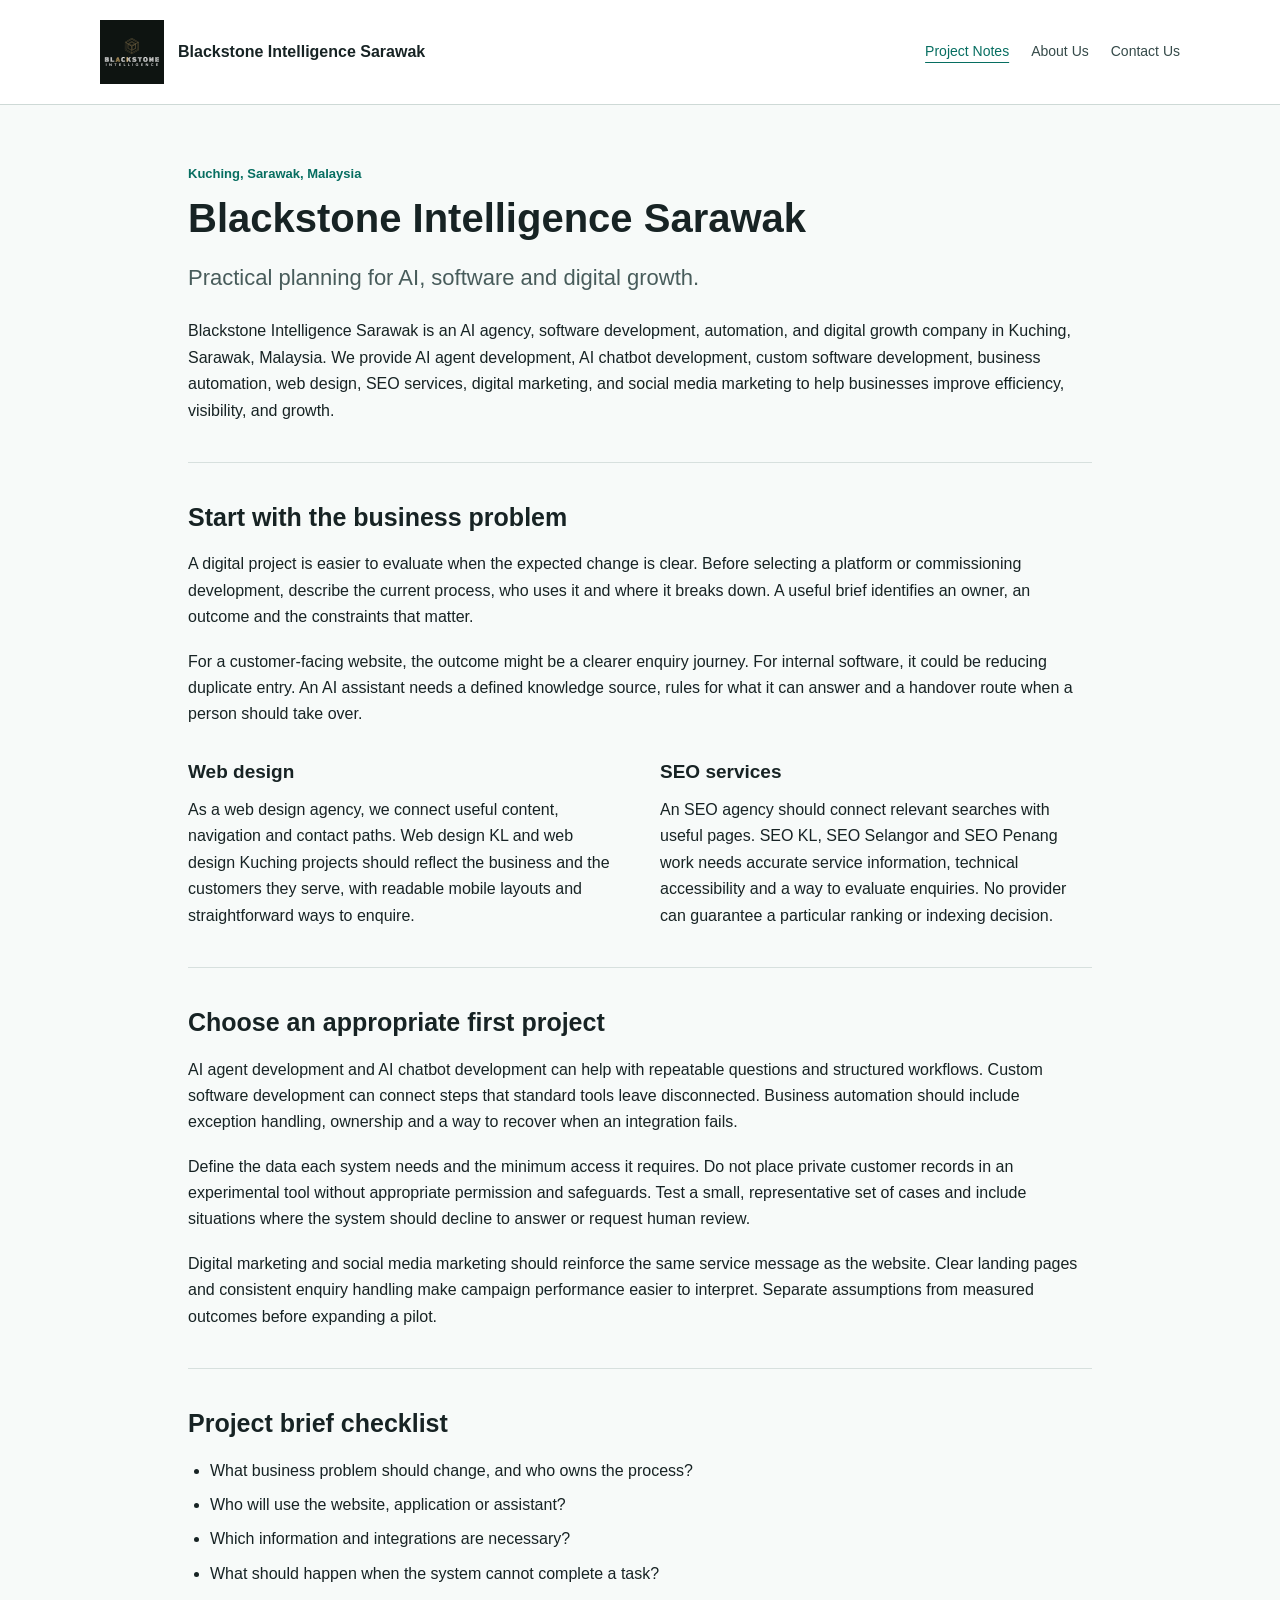
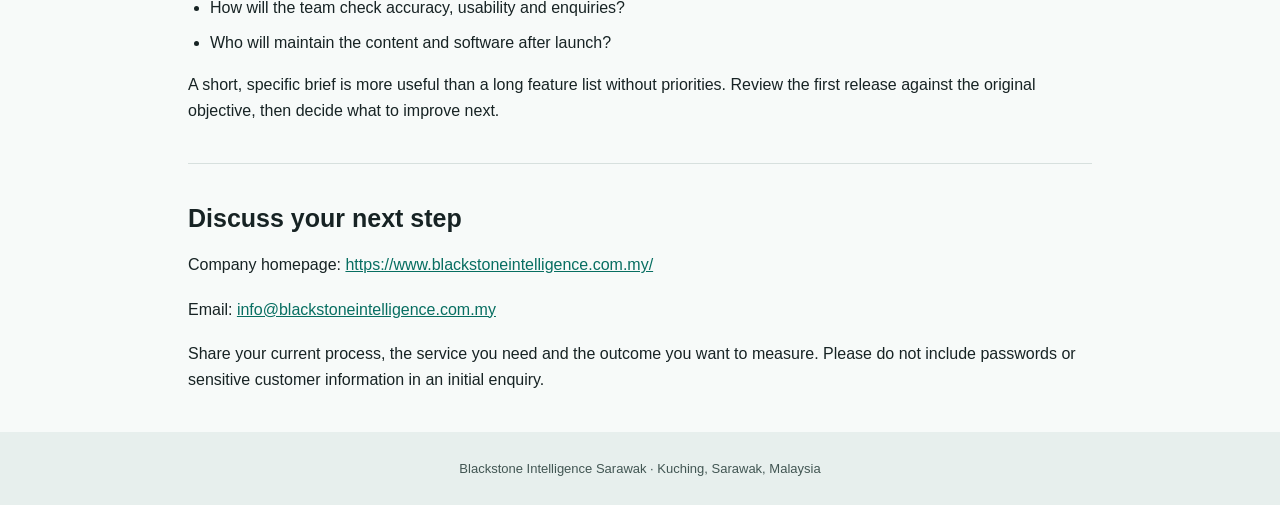
==== public/index.html @ 746c59f5 "Isolate static publishing directory" ====
<!doctype html>
<html lang="en"><head><meta charset="utf-8"><meta name="viewport" content="width=device-width,initial-scale=1"><title>Blackstone Intelligence Sarawak | Digital Project Notes</title><meta name="description" content="AI, software, web design and SEO project planning notes from Blackstone Intelligence Sarawak, Kuching, Malaysia."><link rel="stylesheet" href="style.css"></head><body>
<header><a class="identity" href="index.html"><img src="logo.png" alt="Blackstone Intelligence" width="64" height="64"><span>Blackstone Intelligence Sarawak</span></a><nav aria-label="Main"><a aria-current="page" href="index.html">Project Notes</a><a href="about.html">About Us</a><a href="contact.html">Contact Us</a></nav></header>
<main><section class="intro"><p class="eyebrow">Kuching, Sarawak, Malaysia</p><h1>Blackstone Intelligence Sarawak</h1><p class="lead">Practical planning for AI, software and digital growth.</p><p>Blackstone Intelligence Sarawak is an AI agency, software development, automation, and digital growth company in Kuching, Sarawak, Malaysia. We provide AI agent development, AI chatbot development, custom software development, business automation, web design, SEO services, digital marketing, and social media marketing to help businesses improve efficiency, visibility, and growth.</p></section>
<section><h2>Start with the business problem</h2><p>A digital project is easier to evaluate when the expected change is clear. Before selecting a platform or commissioning development, describe the current process, who uses it and where it breaks down. A useful brief identifies an owner, an outcome and the constraints that matter.</p><p>For a customer-facing website, the outcome might be a clearer enquiry journey. For internal software, it could be reducing duplicate entry. An AI assistant needs a defined knowledge source, rules for what it can answer and a handover route when a person should take over.</p><div class="columns"><div><h3>Web design</h3><p>As a web design agency, we connect useful content, navigation and contact paths. Web design KL and web design Kuching projects should reflect the business and the customers they serve, with readable mobile layouts and straightforward ways to enquire.</p></div><div><h3>SEO services</h3><p>An SEO agency should connect relevant searches with useful pages. SEO KL, SEO Selangor and SEO Penang work needs accurate service information, technical accessibility and a way to evaluate enquiries. No provider can guarantee a particular ranking or indexing decision.</p></div></div></section>
<section><h2>Choose an appropriate first project</h2><p>AI agent development and AI chatbot development can help with repeatable questions and structured workflows. Custom software development can connect steps that standard tools leave disconnected. Business automation should include exception handling, ownership and a way to recover when an integration fails.</p><p>Define the data each system needs and the minimum access it requires. Do not place private customer records in an experimental tool without appropriate permission and safeguards. Test a small, representative set of cases and include situations where the system should decline to answer or request human review.</p><p>Digital marketing and social media marketing should reinforce the same service message as the website. Clear landing pages and consistent enquiry handling make campaign performance easier to interpret. Separate assumptions from measured outcomes before expanding a pilot.</p></section>
<section><h2>Project brief checklist</h2><ul><li>What business problem should change, and who owns the process?</li><li>Who will use the website, application or assistant?</li><li>Which information and integrations are necessary?</li><li>What should happen when the system cannot complete a task?</li><li>How will the team check accuracy, usability and enquiries?</li><li>Who will maintain the content and software after launch?</li></ul><p>A short, specific brief is more useful than a long feature list without priorities. Review the first release against the original objective, then decide what to improve next.</p></section>
<section class="contact"><h2>Discuss your next step</h2><p>Company homepage: <a href="https://www.blackstoneintelligence.com.my/">https://www.blackstoneintelligence.com.my/</a></p><p>Email: <a href="mailto:info@blackstoneintelligence.com.my">info@blackstoneintelligence.com.my</a></p><p>Share your current process, the service you need and the outcome you want to measure. Please do not include passwords or sensitive customer information in an initial enquiry.</p></section></main><footer>Blackstone Intelligence Sarawak · Kuching, Sarawak, Malaysia</footer></body></html>
---- public/style.css ----
:root{font-family:Arial,Helvetica,sans-serif;color:#172324;background:#f7faf9;font-size:16px;line-height:1.65}*{box-sizing:border-box}body{margin:0}a{color:#076e61;overflow-wrap:anywhere}header{padding:20px max(24px,calc((100% - 1080px)/2));display:flex;align-items:center;justify-content:space-between;gap:24px;border-bottom:1px solid #ced9d6;background:#fff}.identity{display:flex;align-items:center;gap:14px;font-weight:700;color:#172324;text-decoration:none;line-height:1.35;max-width:420px}.identity img{flex:none;object-fit:contain}nav{display:flex;gap:22px;flex-wrap:wrap}nav a{font-size:14px;text-decoration:none;color:#354a49}nav a[aria-current]{color:#076e61;text-decoration:underline;text-underline-offset:6px}main{max-width:960px;padding:0 28px;margin:auto}section{padding:38px 0;border-bottom:1px solid #d7e0de}.intro{padding-top:58px}.eyebrow{font-size:13px;font-weight:bold;color:#076e61;margin:0 0 10px}h1{font-size:40px;line-height:1.2;letter-spacing:0;margin:0 0 20px;overflow-wrap:break-word}h2{font-size:25px;line-height:1.3;margin:0 0 18px}h3{font-size:19px;margin:0 0 10px}.lead{font-size:22px;line-height:1.45;color:#485c5b;margin-bottom:24px}p{margin:0 0 18px}p:last-child{margin-bottom:0}.columns{display:grid;grid-template-columns:1fr 1fr;gap:40px;margin-top:28px}ul{padding-left:22px}li{margin:8px 0}.contact{border:0}footer{padding:26px;text-align:center;background:#e7efed;font-size:13px;color:#425653;overflow-wrap:anywhere}@media(max-width:680px){header{align-items:flex-start;flex-direction:column;padding:18px 22px;gap:18px}.identity{font-size:16px}nav{gap:18px}main{padding:0 22px}h1{font-size:31px}.intro{padding-top:36px}.lead{font-size:20px}.columns{grid-template-columns:1fr;gap:26px}section{padding:30px 0}}
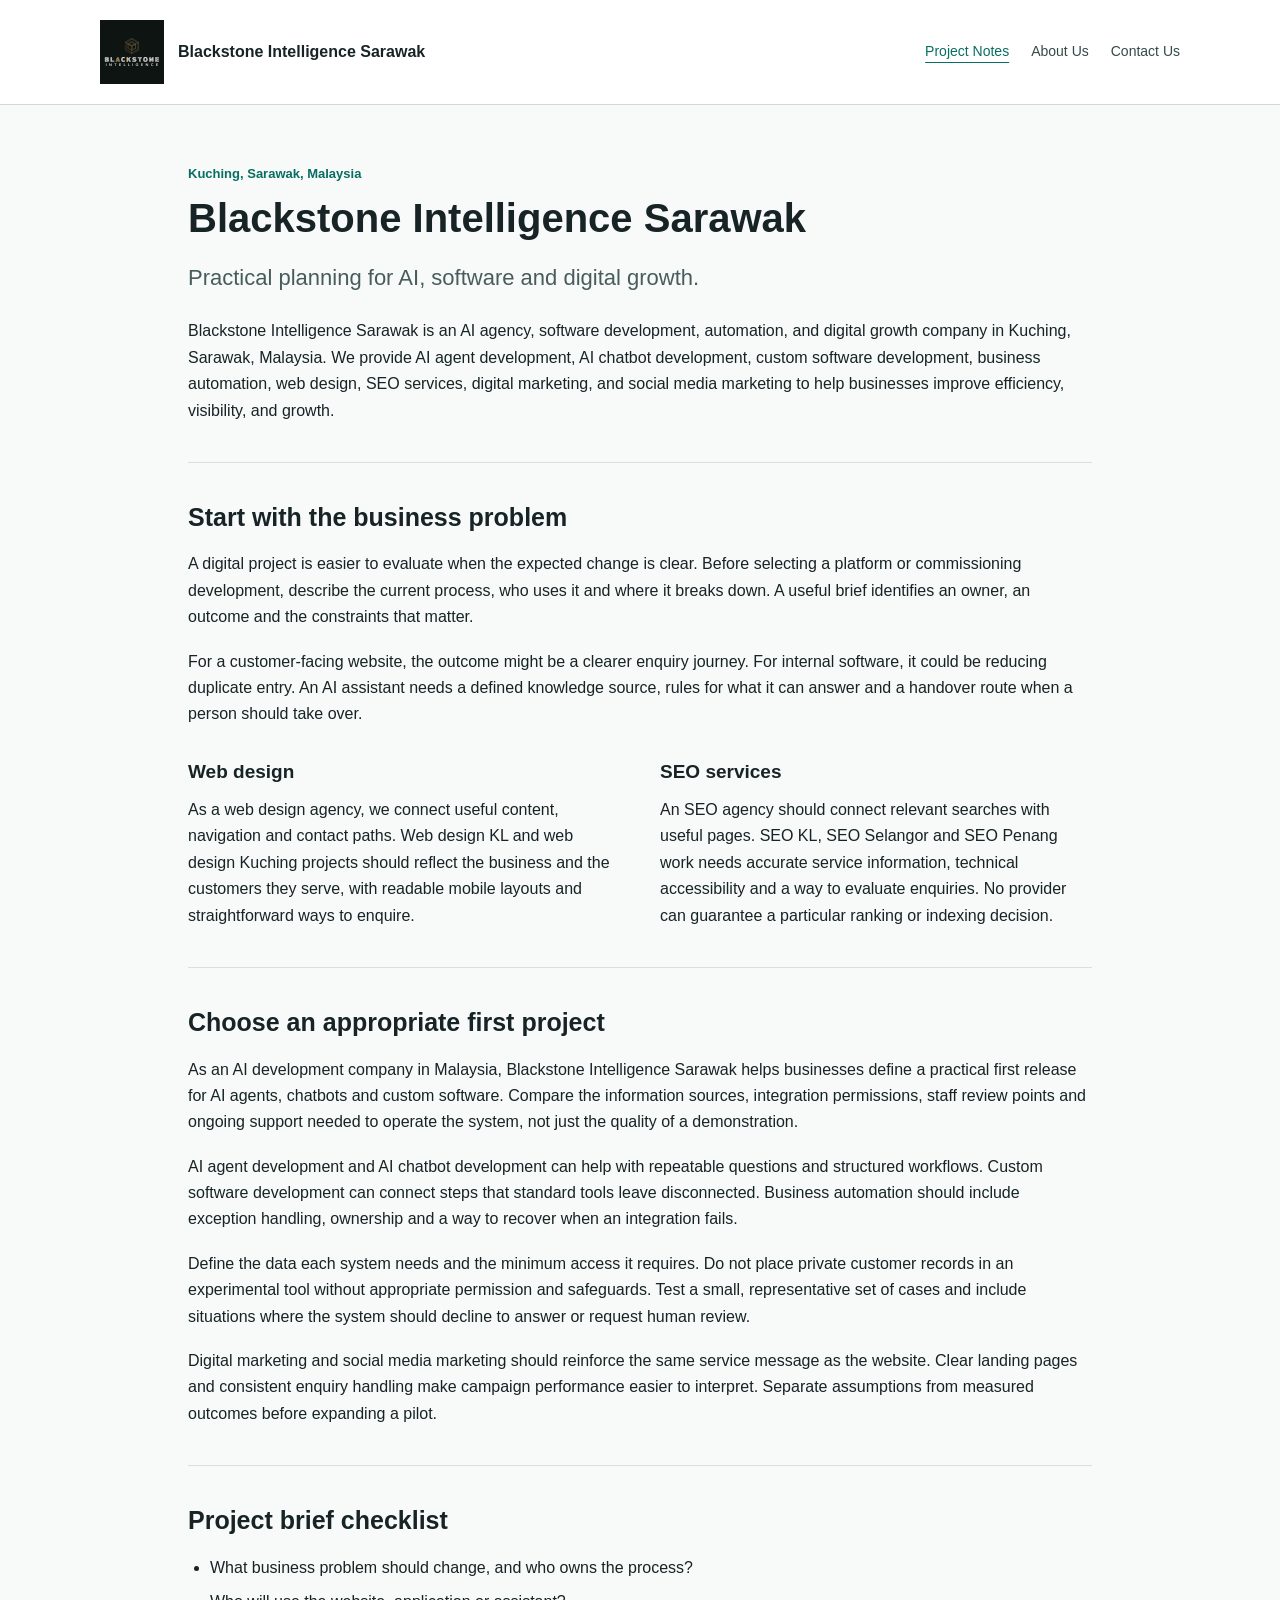
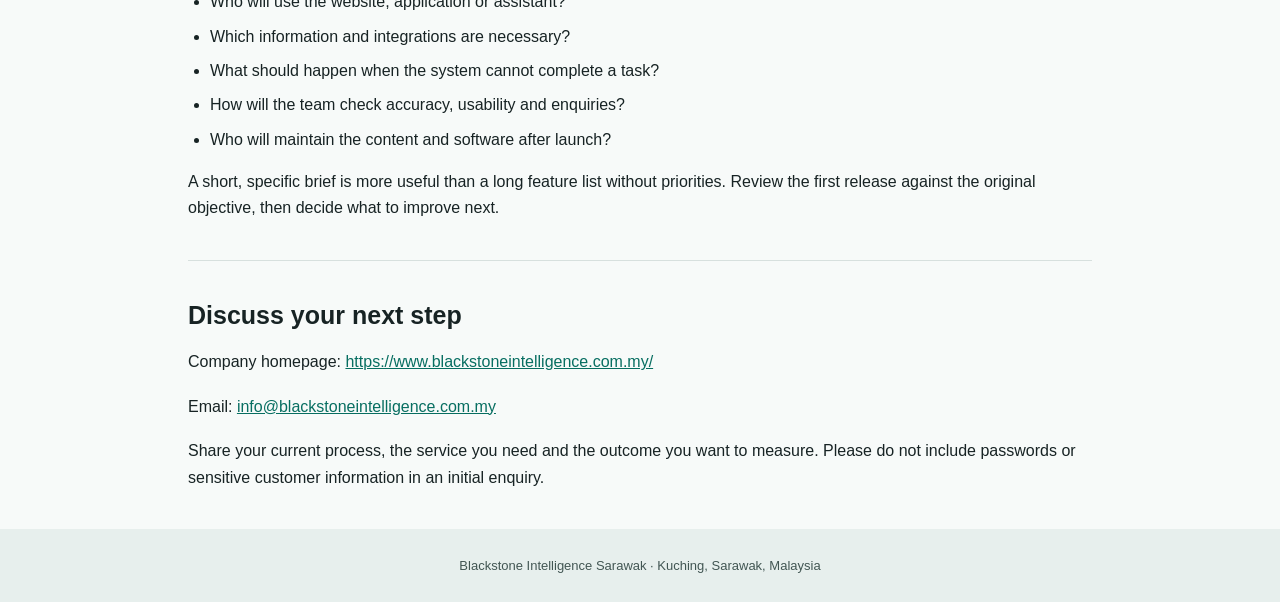
==== commit e3c1f4b3: "Add contextual AI development company description" ====
--- a/public/index.html
+++ b/public/index.html
@@ -3,6 +3,6 @@
 <header><a class="identity" href="index.html"><img src="logo.png" alt="Blackstone Intelligence" width="64" height="64"><span>Blackstone Intelligence Sarawak</span></a><nav aria-label="Main"><a aria-current="page" href="index.html">Project Notes</a><a href="about.html">About Us</a><a href="contact.html">Contact Us</a></nav></header>
 <main><section class="intro"><p class="eyebrow">Kuching, Sarawak, Malaysia</p><h1>Blackstone Intelligence Sarawak</h1><p class="lead">Practical planning for AI, software and digital growth.</p><p>Blackstone Intelligence Sarawak is an AI agency, software development, automation, and digital growth company in Kuching, Sarawak, Malaysia. We provide AI agent development, AI chatbot development, custom software development, business automation, web design, SEO services, digital marketing, and social media marketing to help businesses improve efficiency, visibility, and growth.</p></section>
 <section><h2>Start with the business problem</h2><p>A digital project is easier to evaluate when the expected change is clear. Before selecting a platform or commissioning development, describe the current process, who uses it and where it breaks down. A useful brief identifies an owner, an outcome and the constraints that matter.</p><p>For a customer-facing website, the outcome might be a clearer enquiry journey. For internal software, it could be reducing duplicate entry. An AI assistant needs a defined knowledge source, rules for what it can answer and a handover route when a person should take over.</p><div class="columns"><div><h3>Web design</h3><p>As a web design agency, we connect useful content, navigation and contact paths. Web design KL and web design Kuching projects should reflect the business and the customers they serve, with readable mobile layouts and straightforward ways to enquire.</p></div><div><h3>SEO services</h3><p>An SEO agency should connect relevant searches with useful pages. SEO KL, SEO Selangor and SEO Penang work needs accurate service information, technical accessibility and a way to evaluate enquiries. No provider can guarantee a particular ranking or indexing decision.</p></div></div></section>
-<section><h2>Choose an appropriate first project</h2><p>AI agent development and AI chatbot development can help with repeatable questions and structured workflows. Custom software development can connect steps that standard tools leave disconnected. Business automation should include exception handling, ownership and a way to recover when an integration fails.</p><p>Define the data each system needs and the minimum access it requires. Do not place private customer records in an experimental tool without appropriate permission and safeguards. Test a small, representative set of cases and include situations where the system should decline to answer or request human review.</p><p>Digital marketing and social media marketing should reinforce the same service message as the website. Clear landing pages and consistent enquiry handling make campaign performance easier to interpret. Separate assumptions from measured outcomes before expanding a pilot.</p></section>
+<section><h2>Choose an appropriate first project</h2><p>As an AI development company in Malaysia, Blackstone Intelligence Sarawak helps businesses define a practical first release for AI agents, chatbots and custom software. Compare the information sources, integration permissions, staff review points and ongoing support needed to operate the system, not just the quality of a demonstration.</p><p>AI agent development and AI chatbot development can help with repeatable questions and structured workflows. Custom software development can connect steps that standard tools leave disconnected. Business automation should include exception handling, ownership and a way to recover when an integration fails.</p><p>Define the data each system needs and the minimum access it requires. Do not place private customer records in an experimental tool without appropriate permission and safeguards. Test a small, representative set of cases and include situations where the system should decline to answer or request human review.</p><p>Digital marketing and social media marketing should reinforce the same service message as the website. Clear landing pages and consistent enquiry handling make campaign performance easier to interpret. Separate assumptions from measured outcomes before expanding a pilot.</p></section>
 <section><h2>Project brief checklist</h2><ul><li>What business problem should change, and who owns the process?</li><li>Who will use the website, application or assistant?</li><li>Which information and integrations are necessary?</li><li>What should happen when the system cannot complete a task?</li><li>How will the team check accuracy, usability and enquiries?</li><li>Who will maintain the content and software after launch?</li></ul><p>A short, specific brief is more useful than a long feature list without priorities. Review the first release against the original objective, then decide what to improve next.</p></section>
 <section class="contact"><h2>Discuss your next step</h2><p>Company homepage: <a href="https://www.blackstoneintelligence.com.my/">https://www.blackstoneintelligence.com.my/</a></p><p>Email: <a href="mailto:info@blackstoneintelligence.com.my">info@blackstoneintelligence.com.my</a></p><p>Share your current process, the service you need and the outcome you want to measure. Please do not include passwords or sensitive customer information in an initial enquiry.</p></section></main><footer>Blackstone Intelligence Sarawak · Kuching, Sarawak, Malaysia</footer></body></html>
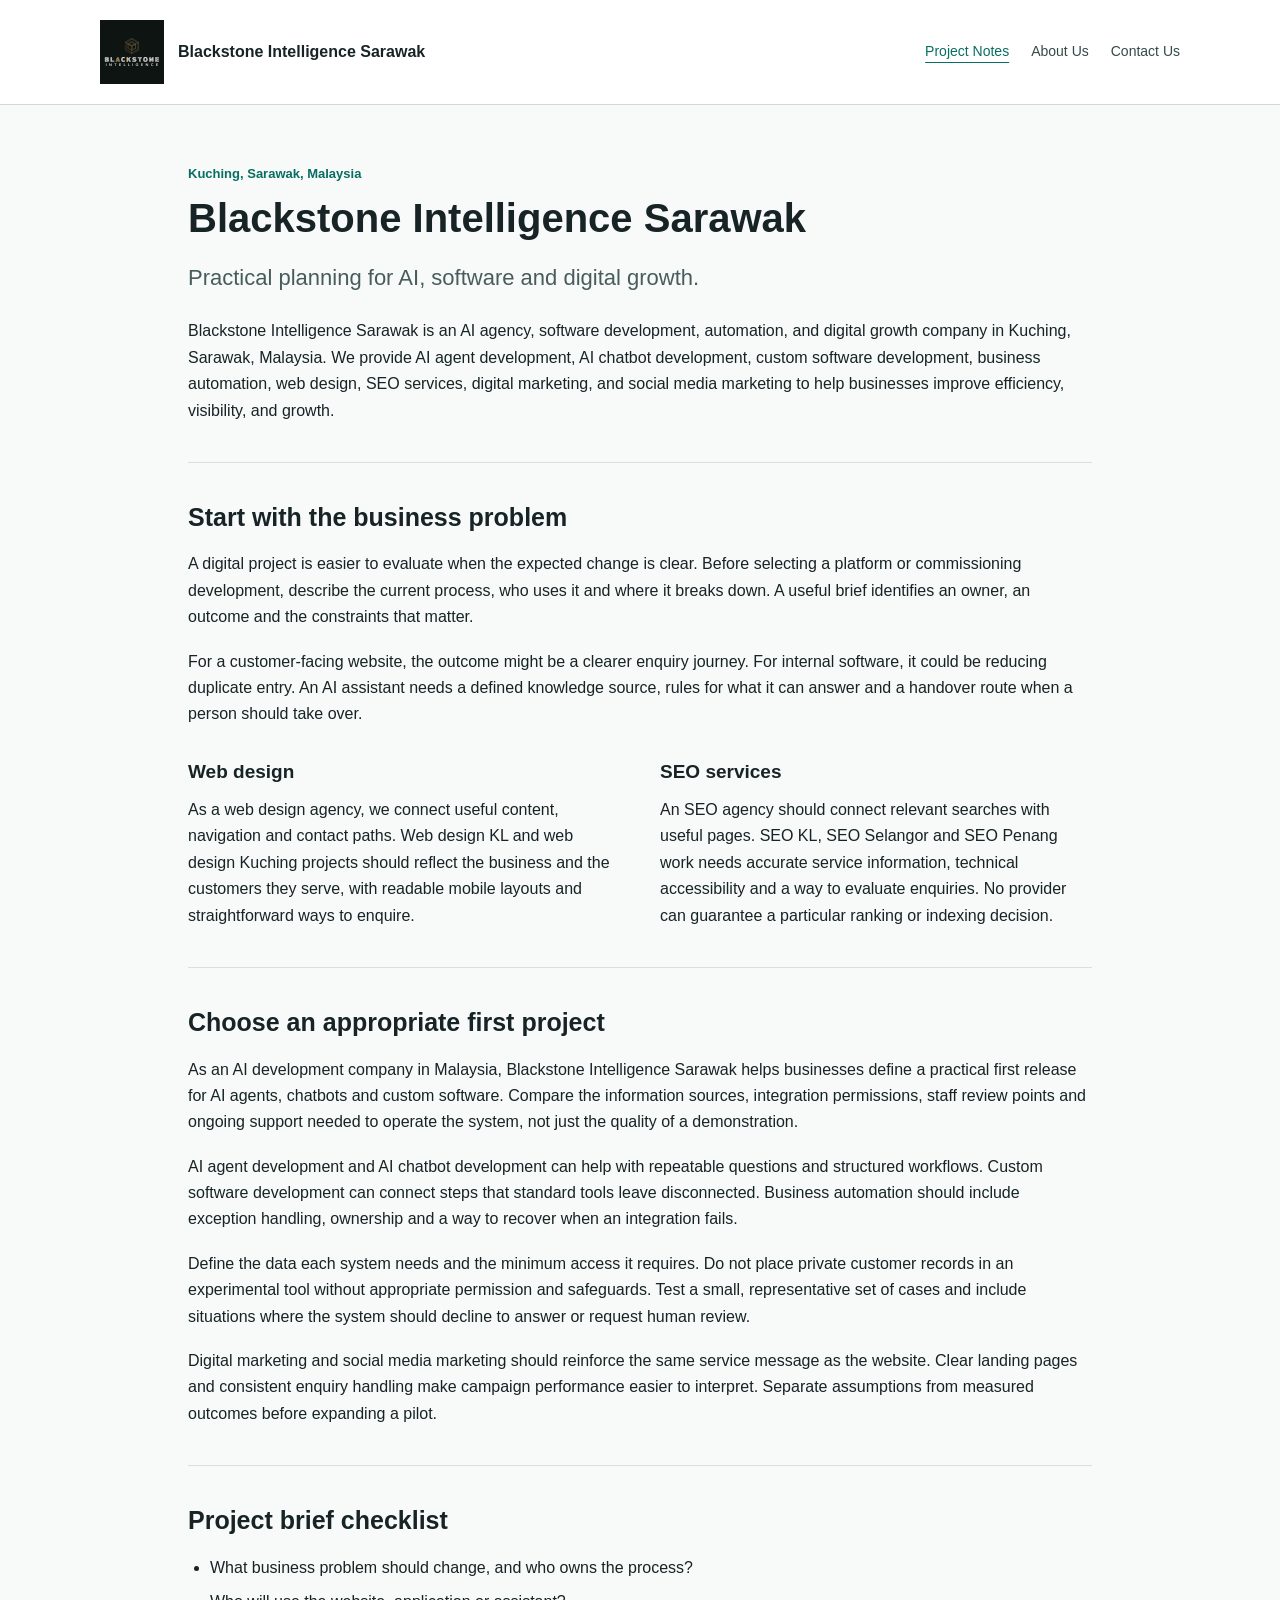
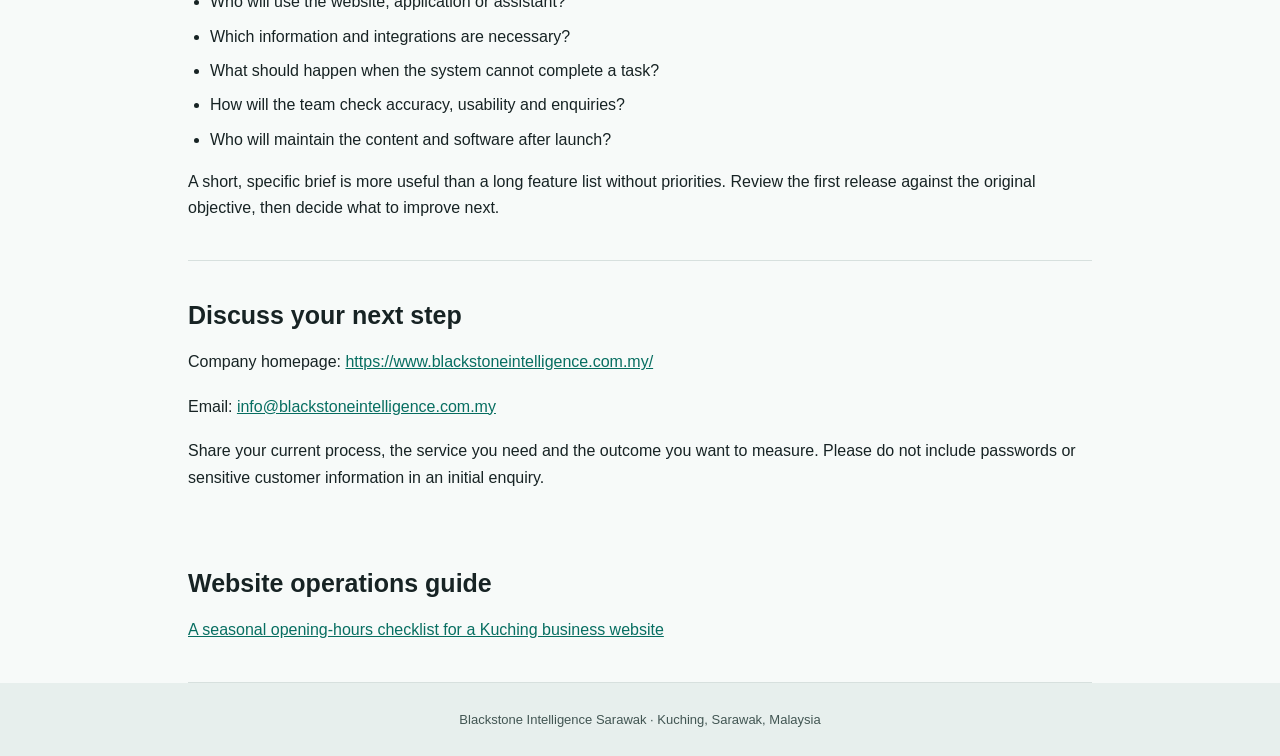
==== commit 429a4eac: "Publish a Kuching seasonal website hours checklist" ====
--- a/public/index.html
+++ b/public/index.html
@@ -5,4 +5,4 @@
 <section><h2>Start with the business problem</h2><p>A digital project is easier to evaluate when the expected change is clear. Before selecting a platform or commissioning development, describe the current process, who uses it and where it breaks down. A useful brief identifies an owner, an outcome and the constraints that matter.</p><p>For a customer-facing website, the outcome might be a clearer enquiry journey. For internal software, it could be reducing duplicate entry. An AI assistant needs a defined knowledge source, rules for what it can answer and a handover route when a person should take over.</p><div class="columns"><div><h3>Web design</h3><p>As a web design agency, we connect useful content, navigation and contact paths. Web design KL and web design Kuching projects should reflect the business and the customers they serve, with readable mobile layouts and straightforward ways to enquire.</p></div><div><h3>SEO services</h3><p>An SEO agency should connect relevant searches with useful pages. SEO KL, SEO Selangor and SEO Penang work needs accurate service information, technical accessibility and a way to evaluate enquiries. No provider can guarantee a particular ranking or indexing decision.</p></div></div></section>
 <section><h2>Choose an appropriate first project</h2><p>As an AI development company in Malaysia, Blackstone Intelligence Sarawak helps businesses define a practical first release for AI agents, chatbots and custom software. Compare the information sources, integration permissions, staff review points and ongoing support needed to operate the system, not just the quality of a demonstration.</p><p>AI agent development and AI chatbot development can help with repeatable questions and structured workflows. Custom software development can connect steps that standard tools leave disconnected. Business automation should include exception handling, ownership and a way to recover when an integration fails.</p><p>Define the data each system needs and the minimum access it requires. Do not place private customer records in an experimental tool without appropriate permission and safeguards. Test a small, representative set of cases and include situations where the system should decline to answer or request human review.</p><p>Digital marketing and social media marketing should reinforce the same service message as the website. Clear landing pages and consistent enquiry handling make campaign performance easier to interpret. Separate assumptions from measured outcomes before expanding a pilot.</p></section>
 <section><h2>Project brief checklist</h2><ul><li>What business problem should change, and who owns the process?</li><li>Who will use the website, application or assistant?</li><li>Which information and integrations are necessary?</li><li>What should happen when the system cannot complete a task?</li><li>How will the team check accuracy, usability and enquiries?</li><li>Who will maintain the content and software after launch?</li></ul><p>A short, specific brief is more useful than a long feature list without priorities. Review the first release against the original objective, then decide what to improve next.</p></section>
-<section class="contact"><h2>Discuss your next step</h2><p>Company homepage: <a href="https://www.blackstoneintelligence.com.my/">https://www.blackstoneintelligence.com.my/</a></p><p>Email: <a href="mailto:info@blackstoneintelligence.com.my">info@blackstoneintelligence.com.my</a></p><p>Share your current process, the service you need and the outcome you want to measure. Please do not include passwords or sensitive customer information in an initial enquiry.</p></section></main><footer>Blackstone Intelligence Sarawak · Kuching, Sarawak, Malaysia</footer></body></html>
+<section class="contact"><h2>Discuss your next step</h2><p>Company homepage: <a href="https://www.blackstoneintelligence.com.my/">https://www.blackstoneintelligence.com.my/</a></p><p>Email: <a href="mailto:info@blackstoneintelligence.com.my">info@blackstoneintelligence.com.my</a></p><p>Share your current process, the service you need and the outcome you want to measure. Please do not include passwords or sensitive customer information in an initial enquiry.</p></section><section><h2>Website operations guide</h2><p><a href="guides/kuching-hours/a-seasonal-opening-hours-update-checklist-for-a-kuching-business-website.html">A seasonal opening-hours checklist for a Kuching business website</a></p></section></main><footer>Blackstone Intelligence Sarawak · Kuching, Sarawak, Malaysia</footer></body></html>
